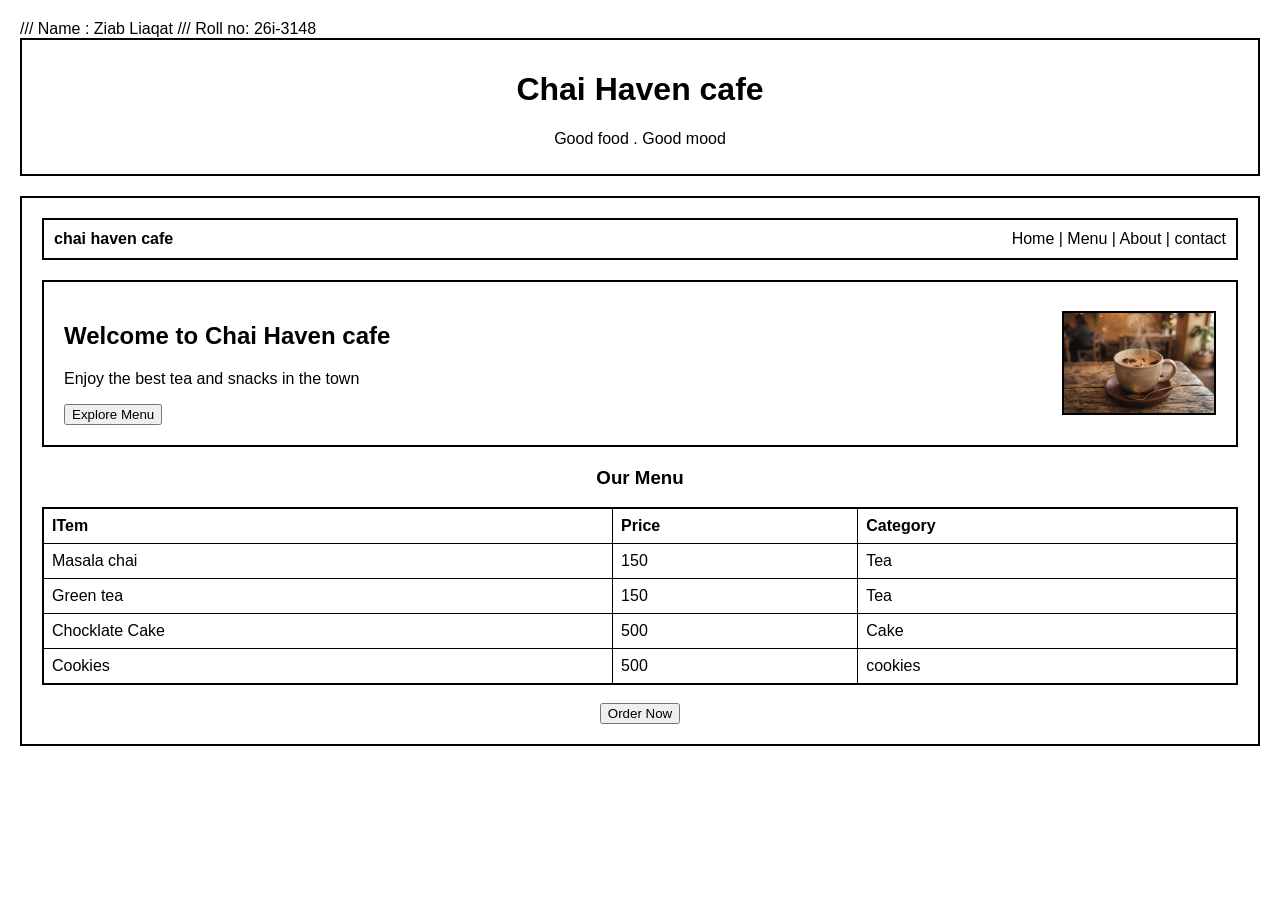
==== Index.html @ c899d8df "files" ====
/// Name : Ziab Liaqat
/// Roll no: 26i-3148





<!DOCTYPE html>
<html>
<head>
    <title>Chai Haven Cafe</title>
    <link rel="stylesheet" href="style.css">
</head>
<body>

    <header>
        <h1>Chai Haven cafe</h1>
        <p>Good food . Good mood</p>
    </header>

    <div class="box">
        <div class="nav">
            <b>chai haven cafe</b>
            <span>Home | Menu | About | contact</span>
        </div>

        <div class="hero">
            <div>
                <h2>Welcome to Chai Haven cafe</h2>
                <p>Enjoy the best tea and snacks in the town</p>
                <button>Explore Menu</button>
            </div>
            <div>
                <img src="images/tea.jpg" alt="Steaming cup of tea">
            </div>
        </div>

        <h3>Our Menu</h3>

        <table>
            <tr>
                <th>ITem</th>
                <th>Price</th>
                <th>Category</th>
            </tr>
            <tr>
                <td>Masala chai</td>
                <td>150</td>
                <td>Tea</td>
            </tr>
            <tr>
                <td>Green tea</td>
                <td>150</td>
                <td>Tea</td>
            </tr>
            <tr>
                <td>Chocklate Cake</td>
                <td>500</td>
                <td>Cake</td>
            </tr>
            <tr>
                <td>Cookies</td>
                <td>500</td>
                <td>cookies</td>
            </tr>
        </table>

        <br>
        <div class="center">
            <button id="orderNowBtn">Order Now</button>
        </div>
    </div>

    <script src="script.js"></script>
</body>
</html>
---- style.css ----
body {
    font-family: Arial, sans-serif;
    margin: 20px;
}

header {
    text-align: center;
    border: 2px solid black;
    padding: 10px;
    margin-bottom: 20px;
}

.box {
    border: 2px solid black;
    padding: 20px;
}

.nav {
    border: 2px solid black;
    padding: 10px;
    display: flex;
    justify-content: space-between;
    margin-bottom: 20px;
}

.hero {
    border: 2px solid black;
    padding: 20px;
    display: flex;
    justify-content: space-between;
    align-items: center;
    margin-bottom: 20px;
}

img {
    width: 150px;
    height: 100px;
    border: 2px solid black;
    object-fit: cover;
}

h3 {
    text-align: center;
}

table {
    width: 100%;
    border-collapse: collapse;
    border: 2px solid black;
}

th, td {
    border: 1px solid black;
    padding: 8px;
    text-align: left;
}

.center {
    text-align: center;
}
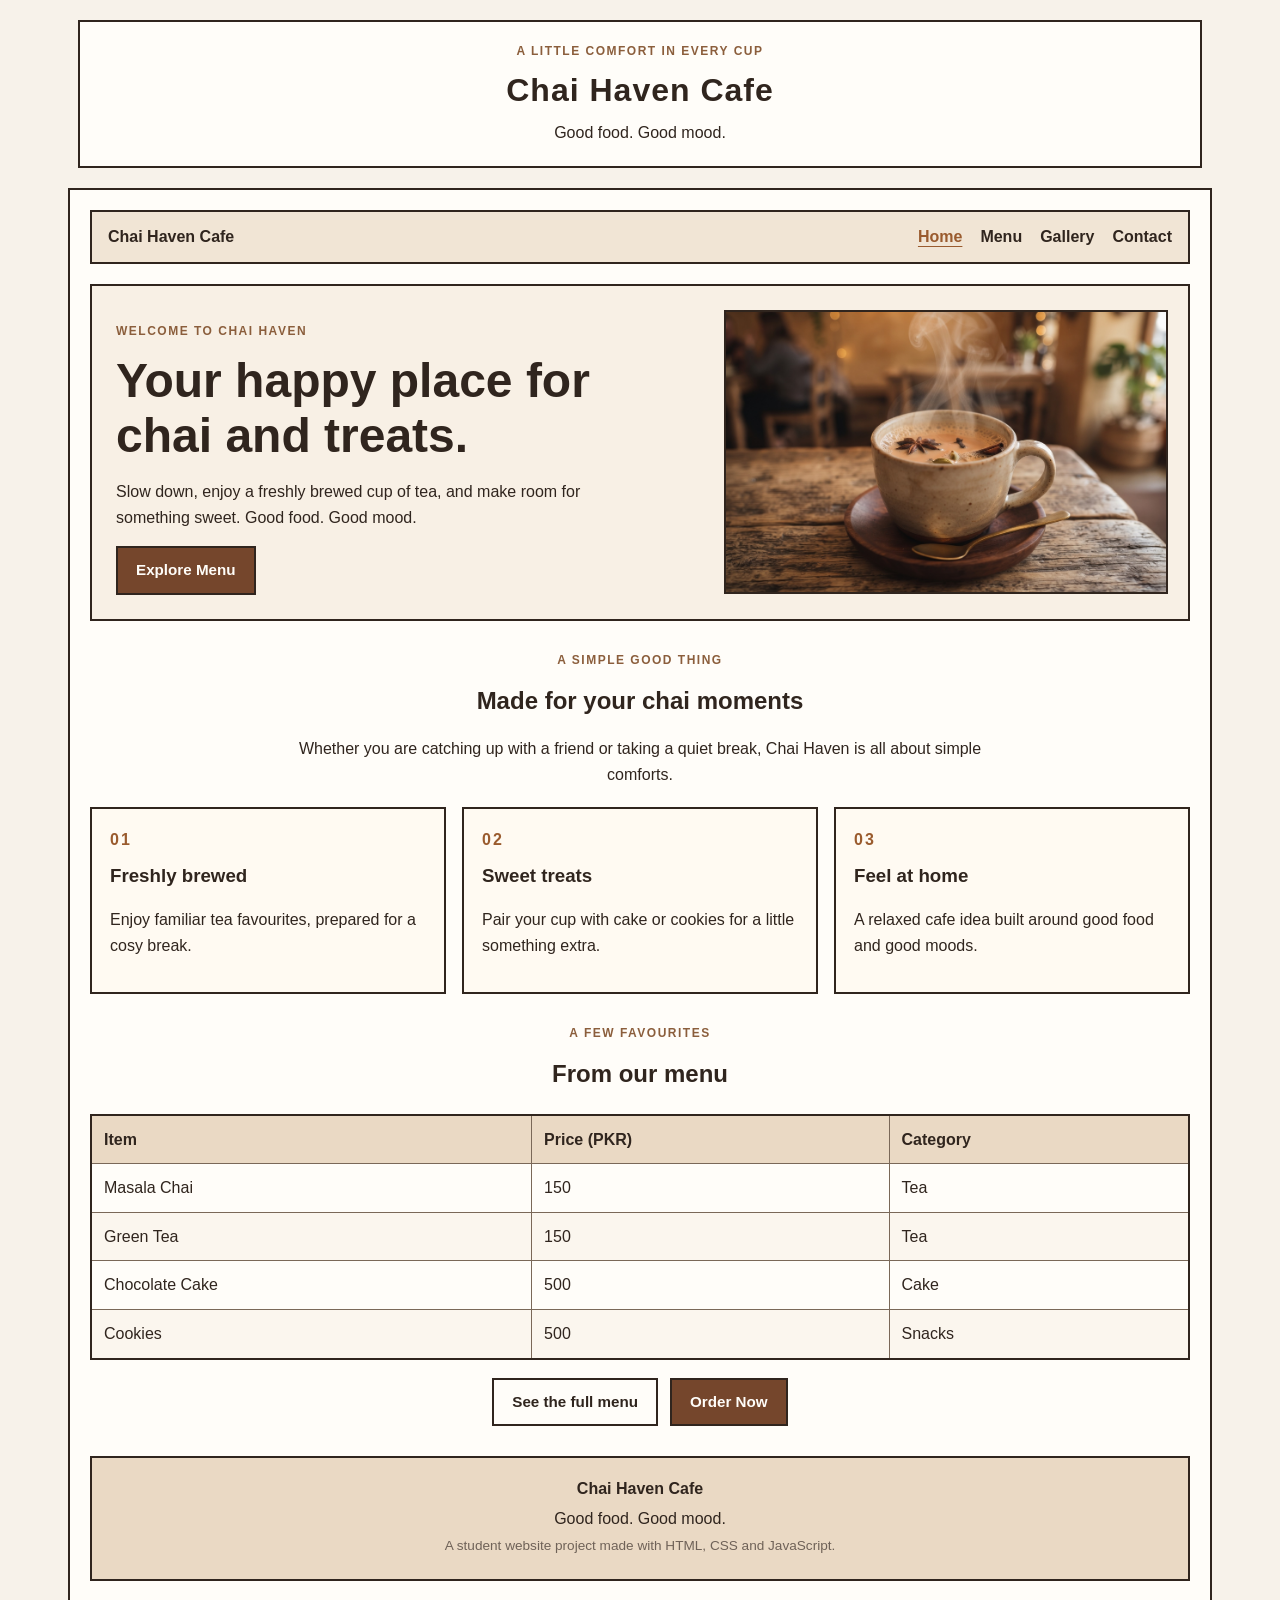
==== commit 9655bb84: "add" ====
--- a/Index.html
+++ b/Index.html
@@ -1,76 +1,102 @@
-/// Name : Ziab Liaqat
-/// Roll no: 26i-3148
-
-
-
-
-
 <!DOCTYPE html>
-<html>
+<html lang="en">
 <head>
-    <title>Chai Haven Cafe</title>
+    <meta charset="UTF-8">
+    <meta name="viewport" content="width=device-width, initial-scale=1.0">
+    <title>Chai Haven Cafe | Home</title>
     <link rel="stylesheet" href="style.css">
 </head>
 <body>
-
-    <header>
-        <h1>Chai Haven cafe</h1>
-        <p>Good food . Good mood</p>
+    <header class="site-header">
+        <p class="small-heading">A LITTLE COMFORT IN EVERY CUP</p>
+        <h1>Chai Haven Cafe</h1>
+        <p>Good food. Good mood.</p>
     </header>
 
     <div class="box">
-        <div class="nav">
-            <b>chai haven cafe</b>
-            <span>Home | Menu | About | contact</span>
-        </div>
+        <nav class="nav" aria-label="Main navigation">
+            <a class="brand" href="index.html">Chai Haven Cafe</a>
+            <div class="nav-links">
+                <a href="index.html" aria-current="page">Home</a>
+                <a href="menu.html">Menu</a>
+                <a href="gallery.html">Gallery</a>
+                <a href="contact.html">Contact</a>
+            </div>
+        </nav>
 
-        <div class="hero">
-            <div>
-                <h2>Welcome to Chai Haven cafe</h2>
-                <p>Enjoy the best tea and snacks in the town</p>
-                <button>Explore Menu</button>
-            </div>
-            <div>
-                <img src="images/tea.jpg" alt="Steaming cup of tea">
-            </div>
-        </div>
+        <main>
+            <section class="hero">
+                <div class="hero-text">
+                    <p class="eyebrow">WELCOME TO CHAI HAVEN</p>
+                    <h2>Your happy place for chai and treats.</h2>
+                    <p>Slow down, enjoy a freshly brewed cup of tea, and make room for something sweet. Good food. Good mood.</p>
+                    <a class="button-link" href="menu.html">Explore Menu</a>
+                </div>
+                <div class="hero-image-wrap">
+                    <img class="hero-image" src="images/tea.jpg" alt="A warm cup of spiced tea on a wooden cafe table">
+                </div>
+            </section>
 
-        <h3>Our Menu</h3>
+            <section class="content-section">
+                <div class="section-heading">
+                    <p class="eyebrow">A SIMPLE GOOD THING</p>
+                    <h2>Made for your chai moments</h2>
+                    <p>Whether you are catching up with a friend or taking a quiet break, Chai Haven is all about simple comforts.</p>
+                </div>
+                <div class="three-cards">
+                    <article class="info-card">
+                        <span class="card-symbol">01</span>
+                        <h3>Freshly brewed</h3>
+                        <p>Enjoy familiar tea favourites, prepared for a cosy break.</p>
+                    </article>
+                    <article class="info-card">
+                        <span class="card-symbol">02</span>
+                        <h3>Sweet treats</h3>
+                        <p>Pair your cup with cake or cookies for a little something extra.</p>
+                    </article>
+                    <article class="info-card">
+                        <span class="card-symbol">03</span>
+                        <h3>Feel at home</h3>
+                        <p>A relaxed cafe idea built around good food and good moods.</p>
+                    </article>
+                </div>
+            </section>
 
-        <table>
-            <tr>
-                <th>ITem</th>
-                <th>Price</th>
-                <th>Category</th>
-            </tr>
-            <tr>
-                <td>Masala chai</td>
-                <td>150</td>
-                <td>Tea</td>
-            </tr>
-            <tr>
-                <td>Green tea</td>
-                <td>150</td>
-                <td>Tea</td>
-            </tr>
-            <tr>
-                <td>Chocklate Cake</td>
-                <td>500</td>
-                <td>Cake</td>
-            </tr>
-            <tr>
-                <td>Cookies</td>
-                <td>500</td>
-                <td>cookies</td>
-            </tr>
-        </table>
+            <section class="content-section menu-preview">
+                <div class="section-heading">
+                    <p class="eyebrow">A FEW FAVOURITES</p>
+                    <h2>From our menu</h2>
+                </div>
+                <div class="table-wrap">
+                    <table>
+                        <thead>
+                            <tr>
+                                <th>Item</th>
+                                <th>Price (PKR)</th>
+                                <th>Category</th>
+                            </tr>
+                        </thead>
+                        <tbody>
+                            <tr><td>Masala Chai</td><td>150</td><td>Tea</td></tr>
+                            <tr><td>Green Tea</td><td>150</td><td>Tea</td></tr>
+                            <tr><td>Chocolate Cake</td><td>500</td><td>Cake</td></tr>
+                            <tr><td>Cookies</td><td>500</td><td>Snacks</td></tr>
+                        </tbody>
+                    </table>
+                </div>
+                <div class="center button-row">
+                    <a class="button-link button-outline" href="menu.html">See the full menu</a>
+                    <button id="orderNowBtn" type="button" data-alert="Thank you for visiting Chai Haven Cafe!">Order Now</button>
+                </div>
+            </section>
+        </main>
 
-        <br>
-        <div class="center">
-            <button id="orderNowBtn">Order Now</button>
-        </div>
+        <footer class="site-footer">
+            <strong>Chai Haven Cafe</strong>
+            <p>Good food. Good mood.</p>
+            <p class="footer-small">A student website project made with HTML, CSS and JavaScript.</p>
+        </footer>
     </div>
-
     <script src="script.js"></script>
 </body>
-</html>+</html>
--- a/style.css
+++ b/style.css
@@ -1,60 +1,390 @@
 body {
     font-family: Arial, sans-serif;
     margin: 20px;
-}
-
-header {
-    text-align: center;
-    border: 2px solid black;
-    padding: 10px;
-    margin-bottom: 20px;
+    color: #30251e;
+    background-color: #f7f2ea;
+    line-height: 1.6;
+}
+
+.site-header {
+    text-align: center;
+    border: 2px solid #30251e;
+    padding: 18px 10px;
+    margin: 0 auto 20px;
+    max-width: 1100px;
+    background-color: #fffdf9;
+}
+
+.site-header h1 {
+    margin: 4px 0;
+    letter-spacing: 1px;
+}
+
+.site-header p {
+    margin: 2px 0;
+}
+
+.small-heading,
+.eyebrow {
+    color: #8b5e3c;
+    font-size: 0.75rem;
+    font-weight: bold;
+    letter-spacing: 1.5px;
 }
 
 .box {
-    border: 2px solid black;
+    max-width: 1100px;
+    margin: 0 auto;
+    border: 2px solid #30251e;
     padding: 20px;
+    background-color: #fffdf9;
 }
 
 .nav {
-    border: 2px solid black;
-    padding: 10px;
-    display: flex;
-    justify-content: space-between;
-    margin-bottom: 20px;
-}
-
-.hero {
-    border: 2px solid black;
-    padding: 20px;
+    border: 2px solid #30251e;
+    padding: 12px 16px;
     display: flex;
     justify-content: space-between;
     align-items: center;
+    gap: 15px;
     margin-bottom: 20px;
+    background-color: #f1e5d5;
+}
+
+.brand {
+    color: #30251e;
+    font-weight: bold;
+    text-decoration: none;
+    white-space: nowrap;
+}
+
+.nav-links {
+    display: flex;
+    flex-wrap: wrap;
+    gap: 8px 18px;
+}
+
+.nav-links a {
+    color: #30251e;
+    text-decoration: none;
+    font-weight: bold;
+}
+
+.nav-links a:hover,
+.nav-links a[aria-current="page"] {
+    color: #9a5b2e;
+    text-decoration: underline;
+    text-underline-offset: 4px;
+}
+
+.hero {
+    border: 2px solid #30251e;
+    padding: 24px;
+    display: flex;
+    justify-content: space-between;
+    align-items: center;
+    gap: 24px;
+    margin-bottom: 28px;
+    background-color: #f8f0e5;
+}
+
+.hero-text {
+    flex: 1;
+}
+
+.hero h2 {
+    max-width: 540px;
+    font-size: clamp(1.8rem, 4vw, 3rem);
+    line-height: 1.15;
+    margin: 8px 0 12px;
+}
+
+.hero-text p:not(.eyebrow) {
+    max-width: 520px;
+}
+
+.hero-image-wrap {
+    flex: 0 1 42%;
 }
 
 img {
-    width: 150px;
-    height: 100px;
-    border: 2px solid black;
+    display: block;
+    max-width: 100%;
+    border: 2px solid #30251e;
     object-fit: cover;
 }
 
-h3 {
-    text-align: center;
+.hero-image {
+    width: 100%;
+    height: 280px;
+}
+
+.content-section {
+    margin: 30px 0;
+}
+
+.section-heading {
+    text-align: center;
+    max-width: 720px;
+    margin: 0 auto 20px;
+}
+
+.section-heading h2,
+.page-intro h2,
+.feature-card h2 {
+    margin: 4px 0 8px;
+}
+
+.left-heading {
+    text-align: left;
+    margin-left: 0;
+}
+
+.three-cards {
+    display: grid;
+    grid-template-columns: repeat(3, 1fr);
+    gap: 16px;
+}
+
+.info-card {
+    border: 2px solid #30251e;
+    padding: 18px;
+    background-color: #fffaf2;
+}
+
+.card-symbol {
+    color: #9a5b2e;
+    font-weight: bold;
+    letter-spacing: 2px;
+}
+
+.info-card h3 {
+    margin: 8px 0 4px;
+}
+
+.table-wrap {
+    overflow-x: auto;
 }
 
 table {
     width: 100%;
     border-collapse: collapse;
-    border: 2px solid black;
-}
-
-th, td {
-    border: 1px solid black;
-    padding: 8px;
+    border: 2px solid #30251e;
+}
+
+th,
+td {
+    border: 1px solid #7a6858;
+    padding: 11px 12px;
     text-align: left;
 }
 
+th {
+    background-color: #ead9c4;
+}
+
+tr:nth-child(even) td {
+    background-color: #fbf6ee;
+}
+
 .center {
     text-align: center;
-}+}
+
+.button-row {
+    display: flex;
+    justify-content: center;
+    flex-wrap: wrap;
+    gap: 12px;
+    margin-top: 18px;
+}
+
+button,
+.button-link {
+    display: inline-block;
+    border: 2px solid #30251e;
+    padding: 10px 18px;
+    color: #fffdf9;
+    background-color: #75462c;
+    font-family: Arial, sans-serif;
+    font-size: 0.95rem;
+    font-weight: bold;
+    text-decoration: none;
+    cursor: pointer;
+}
+
+button:hover,
+.button-link:hover {
+    background-color: #4f3021;
+}
+
+.button-outline {
+    color: #30251e;
+    background-color: transparent;
+}
+
+.button-outline:hover {
+    color: #fffdf9;
+}
+
+.page-intro {
+    border: 2px solid #30251e;
+    padding: 24px;
+    margin-bottom: 26px;
+    text-align: center;
+    background-color: #f8f0e5;
+}
+
+.page-intro h2 {
+    font-size: 2rem;
+}
+
+.menu-note,
+.form-note,
+.footer-small {
+    color: #6f6258;
+    font-size: 0.85rem;
+}
+
+.feature-card {
+    border: 2px solid #30251e;
+    padding: 22px;
+    margin: 28px 0;
+    background-color: #f1e5d5;
+}
+
+.gallery-grid {
+    display: grid;
+    grid-template-columns: 1.2fr 1fr 1fr;
+    gap: 16px;
+    margin: 26px 0;
+}
+
+.gallery-photo,
+.gallery-card {
+    border: 2px solid #30251e;
+    margin: 0;
+    min-height: 240px;
+}
+
+.gallery-photo img {
+    width: 100%;
+    height: 240px;
+    border: 0;
+}
+
+.gallery-photo figcaption {
+    padding: 10px 12px;
+    font-weight: bold;
+    background-color: #f1e5d5;
+}
+
+.gallery-card {
+    display: flex;
+    flex-direction: column;
+    justify-content: center;
+    padding: 20px;
+    background-color: #ead9c4;
+}
+
+.gallery-card-two {
+    background-color: #f5eadb;
+}
+
+.gallery-mark {
+    color: #8b5e3c;
+    font-size: 0.78rem;
+    font-weight: bold;
+    letter-spacing: 2px;
+}
+
+.contact-layout {
+    display: grid;
+    grid-template-columns: 1fr 1.2fr;
+    gap: 18px;
+    margin: 26px 0;
+}
+
+.contact-info h3 {
+    font-size: 1.5rem;
+}
+
+.contact-detail {
+    border-top: 1px solid #b8a692;
+    padding: 10px 0;
+    display: flex;
+    flex-direction: column;
+}
+
+.contact-form {
+    border: 2px solid #30251e;
+    padding: 20px;
+    background-color: #fffaf2;
+}
+
+.contact-form label {
+    display: block;
+    font-weight: bold;
+    margin: 10px 0 5px;
+}
+
+.contact-form input,
+.contact-form textarea {
+    width: 100%;
+    box-sizing: border-box;
+    border: 1px solid #7a6858;
+    padding: 10px;
+    font-family: Arial, sans-serif;
+    font-size: 1rem;
+    background-color: #fffdf9;
+}
+
+.contact-form button {
+    margin-top: 14px;
+}
+
+.site-footer {
+    border: 2px solid #30251e;
+    margin-top: 28px;
+    padding: 18px;
+    text-align: center;
+    background-color: #ead9c4;
+}
+
+.site-footer p {
+    margin: 4px 0;
+}
+
+@media (max-width: 760px) {
+    body {
+        margin: 10px;
+    }
+
+    .box {
+        padding: 12px;
+    }
+
+    .nav {
+        align-items: flex-start;
+        flex-direction: column;
+    }
+
+    .hero {
+        flex-direction: column;
+        align-items: stretch;
+    }
+
+    .hero-image-wrap {
+        flex-basis: auto;
+    }
+
+    .three-cards,
+    .gallery-grid,
+    .contact-layout {
+        grid-template-columns: 1fr;
+    }
+
+    .gallery-photo img {
+        height: 230px;
+    }
+}
